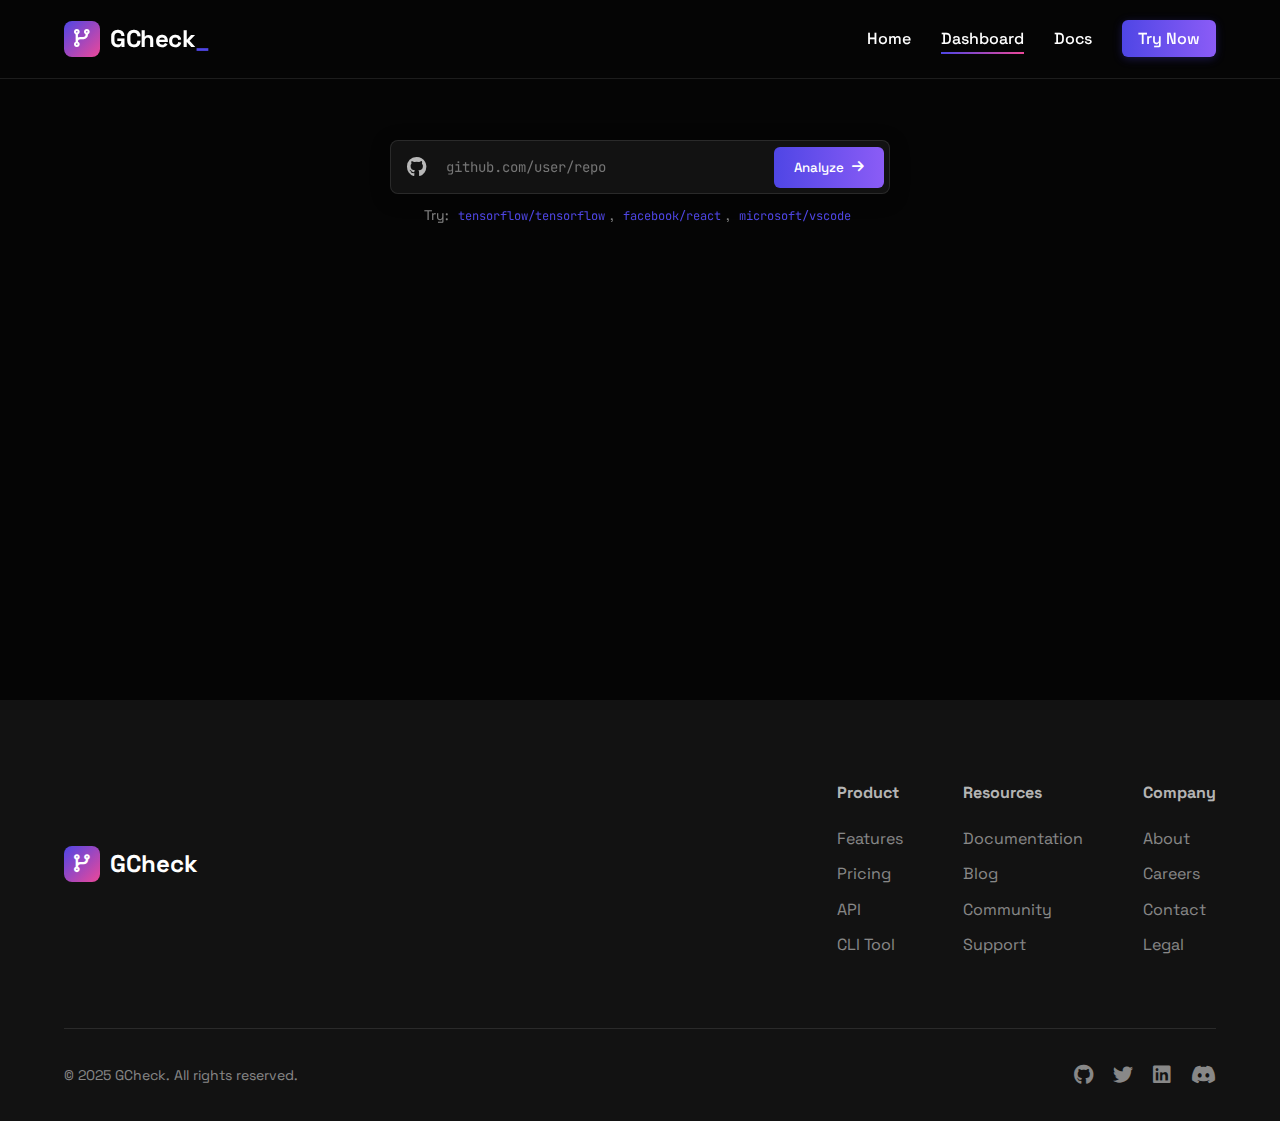
==== dashboard.html @ 8b79f14b "meh" ====
<!DOCTYPE html>
<html lang="en">
<head>
    <meta charset="UTF-8">
    <meta name="viewport" content="width=device-width, initial-scale=1.0">
    <title>GCheck - Repository Analysis Dashboard</title>
    <link rel="stylesheet" href="css/style.css">
    <link rel="stylesheet" href="css/dashboard.css">

    <link rel="stylesheet" href="https://cdnjs.cloudflare.com/ajax/libs/font-awesome/6.4.0/css/all.min.css">
    <link rel="preconnect" href="https://fonts.googleapis.com">
    <link rel="preconnect" href="https://fonts.gstatic.com" crossorigin>
    <link href="https://fonts.googleapis.com/css2?family=Space+Grotesk:wght@300;400;500;600;700&family=JetBrains+Mono:wght@400;700&display=swap" rel="stylesheet">
</head>
<body>
    <div class="noise-overlay"></div>
    
    <header>
        <div class="container">
            <div class="logo">
                <div class="logo-icon"><i class="fas fa-code-branch"></i></div>
                <h1>GCheck<span class="blink">_</span></h1>
            </div>
            <nav>
                <ul>
                    <li><a href="index.html">Home</a></li>
                    <li><a href="#" class="active">Dashboard</a></li>
                    <li><a href="#">Docs</a></li>
                    <li><a href="#" class="nav-button">Try Now</a></li>
                </ul>
            </nav>
            <div class="menu-toggle">
                <i class="fas fa-bars"></i>
            </div>
        </div>
    </header>

    <main class="dashboard-main">
        <div class="container">
            <div class="dashboard-search">
                <div class="search-container">
                    <div class="search-box">
                        <div class="search-icon">
                            <i class="fab fa-github"></i>
                        </div>
                        <input type="text" id="repo-url" placeholder="github.com/user/repo">
                        <button class="analyze-btn" id="analyze-btn">Analyze <i class="fas fa-arrow-right"></i></button>
                    </div>
                    <div class="search-examples">
                        Try: <a href="#" onclick="document.getElementById('repo-url').value='tensorflow/tensorflow'; return false;">tensorflow/tensorflow</a>, 
                        <a href="#" onclick="document.getElementById('repo-url').value='facebook/react'; return false;">facebook/react</a>, 
                        <a href="#" onclick="document.getElementById('repo-url').value='microsoft/vscode'; return false;">microsoft/vscode</a>
                    </div>
                </div>
            </div>
            
            <!-- Loading State -->
            <div id="loading" class="loading-container" style="display: none;">
                <div class="loading-spinner"></div>
                <div class="loading-text">Analyzing Repository</div>
                <div class="loading-subtext">Scanning <span id="loading-repo-url">user/repo</span></div>
                
                <div class="loading-steps">
                    <div class="loading-step">
                        <div class="step-status active">
                            <i class="fas fa-sync-alt"></i>
                        </div>
                        <div class="step-label">Fetching repository data...</div>
                    </div>
                    <div class="loading-step">
                        <div class="step-status pending">
                            <i class="fas fa-circle"></i>
                        </div>
                        <div class="step-label">Analyzing commit history...</div>
                    </div>
                    <div class="loading-step">
                        <div class="step-status pending">
                            <i class="fas fa-circle"></i>
                        </div>
                        <div class="step-label">Checking dependencies...</div>
                    </div>
                    <div class="loading-step">
                        <div class="step-status pending">
                            <i class="fas fa-circle"></i>
                        </div>
                        <div class="step-label">Evaluating security posture...</div>
                    </div>
                </div>
            </div>
            
            <!-- Error Message -->
            <div id="error-message" class="error-container" style="display: none;">
                <div class="error-icon">
                    <i class="fas fa-exclamation-circle"></i>
                </div>
                <h3>Repository Not Found</h3>
                <p>We couldn't find the repository you're looking for. Please check the URL and try again.</p>
                <a href="#" class="retry-button" onclick="window.location.reload()">Try Again</a>
            </div>
            
            <!-- Dashboard Content -->
            <div id="dashboard" style="display: none;">
                <div class="dashboard-frame">
                    <div class="dashboard-header">
                        <div class="repo-info">
                            <div class="repo-icon"><i class="fab fa-github"></i></div>
                            <div class="repo-details">
                                <h3 id="repo-name">user/repo</h3>
                                <div class="repo-meta">
                                    <span><i class="fas fa-star"></i> <span id="repo-stars">0</span></span>
                                    <span><i class="fas fa-code-branch"></i> <span id="repo-forks">0</span></span>
                                    <span><i class="fas fa-eye"></i> <span id="repo-watchers">0</span></span>
                                </div>
                            </div>
                        </div>
                        <div class="repo-score">
                            <div class="score-circle">
                                <svg viewBox="0 0 36 36">
                                    <defs>
                                        <linearGradient id="gradient" x1="0%" y1="0%" x2="100%" y2="0%">
                                            <stop offset="0%" stop-color="var(--accent-primary)" />
                                            <stop offset="100%" stop-color="var(--accent-tertiary)" />
                                        </linearGradient>
                                    </defs>
                                    <path class="circle-bg"
                                        d="M18 2.0845
                                        a 15.9155 15.9155 0 0 1 0 31.831
                                        a 15.9155 15.9155 0 0 1 0 -31.831"
                                    />
                                    <path class="circle"
                                        stroke="url(#gradient)"
                                        stroke-dasharray="85, 100"
                                        d="M18 2.0845
                                        a 15.9155 15.9155 0 0 1 0 31.831
                                        a 15.9155 15.9155 0 0 1 0 -31.831"
                                    />
                                    <text x="18" y="20.35" class="percentage" id="health-score">85</text>
                                </svg>
                            </div>
                            <span>Health Score</span>
                        </div>
                    </div>
                    <div class="dashboard-tabs">
                        <div class="tab active" data-tab="overview">Overview</div>
                        <div class="tab" data-tab="security">Security</div>
                        <div class="tab" data-tab="activity">Activity</div>
                        <div class="tab" data-tab="dependencies">Dependencies</div>
                        <div class="tab" data-tab="contributors">Contributors</div>
                    </div>
                    <div class="tab-content active" id="overview-tab">
                        <div class="dashboard-grid">
                            <div class="dashboard-card wide">
                                <h4>Commit Activity</h4>
                                <div class="activity-chart">
                                    <div class="chart-bars" id="commit-activity">
                                        <!-- Bars will be added dynamically -->
                                    </div>
                                    <div class="chart-labels">
                                        <span>Jan</span>
                                        <span>Feb</span>
                                        <span>Mar</span>
                                        <span>Apr</span>
                                        <span>May</span>
                                        <span>Jun</span>
                                        <span>Jul</span>
                                        <span>Aug</span>
                                        <span>Sep</span>
                                        <span>Oct</span>
                                        <span>Nov</span>
                                        <span>Dec</span>
                                    </div>
                                </div>
                            </div>
                            <div class="dashboard-card">
                                <h4>Security Issues</h4>
                                <div class="issues-summary" id="security-issues">
                                    <!-- Security issues will be added dynamically -->
                                </div>
                            </div>
                            <div class="dashboard-card">
                                <h4>Top Contributors</h4>
                                <div class="contributors-list" id="top-contributors">
                                    <!-- Contributors will be added dynamically -->
                                </div>
                            </div>
                            <div class="dashboard-card">
                                <h4>Language Distribution</h4>
                                <div class="language-chart" id="language-distribution">
                                    <!-- Language distribution will be added dynamically -->
                                </div>
                            </div>
                        </div>
                    </div>
                    <div class="tab-content" id="security-tab">
                        <div class="dashboard-grid">
                            <div class="dashboard-card">
                                <h4>Security Breakdown</h4>
                                <div id="security-breakdown">
                                    <!-- Security breakdown will be added dynamically -->
                                </div>
                            </div>
                            <div class="dashboard-card">
                                <h4>Security Recommendations</h4>
                                <div class="recommendations-list" id="security-recommendations">
                                    <!-- Recommendations will be added dynamically -->
                                </div>
                            </div>
                        </div>
                        <div class="dashboard-card wide">
                            <h4>Vulnerabilities</h4>
                            <div class="vulnerabilities-list" id="vulnerabilities">
                                <!-- Vulnerabilities will be added dynamically -->
                            </div>
                        </div>
                    </div>
                </div>
                <div class="tab-content" id="activity-tab">
                    <!-- Activity content will be added dynamically -->
                </div>
                <div class="tab-content" id="dependencies-tab">
                    <!-- Dependencies content will be added dynamically -->
                </div>
                <div class="tab-content" id="contributors-tab">
                    <!-- Contributors content will be added dynamically -->
                </div>
            </div>
        </div>
    </div>
</main>

<footer>
    <div class="container">
        <div class="footer-top">
            <div class="footer-logo">
                <div class="logo-icon"><i class="fas fa-code-branch"></i></div>
                <h2>GCheck</h2>
            </div>
            <div class="footer-links">
                <div class="footer-column">
                    <h3>Product</h3>
                    <ul>
                        <li><a href="#">Features</a></li>
                        <li><a href="#">Pricing</a></li>
                        <li><a href="#">API</a></li>
                        <li><a href="#">CLI Tool</a></li>
                    </ul>
                </div>
                <div class="footer-column">
                    <h3>Resources</h3>
                    <ul>
                        <li><a href="#">Documentation</a></li>
                        <li><a href="#">Blog</a></li>
                        <li><a href="#">Community</a></li>
                        <li><a href="#">Support</a></li>
                    </ul>
                </div>
                <div class="footer-column">
                    <h3>Company</h3>
                    <ul>
                        <li><a href="#">About</a></li>
                        <li><a href="#">Careers</a></li>
                        <li><a href="#">Contact</a></li>
                        <li><a href="#">Legal</a></li>
                    </ul>
                </div>
            </div>
        </div>
        <div class="footer-bottom">
            <div class="copyright">
                <p>&copy; 2025 GCheck. All rights reserved.</p>
            </div>
            <div class="social-links">
                <a href="#"><i class="fab fa-github"></i></a>
                <a href="#"><i class="fab fa-twitter"></i></a>
                <a href="#"><i class="fab fa-linkedin"></i></a>
                <a href="#"><i class="fab fa-discord"></i></a>
            </div>
        </div>
    </div>
</footer>

<script src="js/dashboard.js"></script>
</body>
</html>
---- css/style.css ----
:root {
    --bg-primary: #050505;
    --bg-secondary: #0c0c0c;
    --bg-tertiary: #121212;
    --bg-card: #161616;
    --text-primary: #ffffff;
    --text-secondary: rgba(255, 255, 255, 0.7);
    --text-tertiary: rgba(255, 255, 255, 0.5);
    --accent-primary: #4f46e5;
    --accent-secondary: #8b5cf6;
    --accent-tertiary: #ec4899;
    --success: #10b981;
    --warning: #f59e0b;
    --danger: #ef4444;
    --border: rgba(255, 255, 255, 0.1);
    --card-shadow: 0 4px 20px rgba(0, 0, 0, 0.25);
    --glow: 0 0 15px rgba(79, 70, 229, 0.5);
}

* {
    margin: 0;
    padding: 0;
    box-sizing: border-box;
}

body {
    font-family: 'Space Grotesk', sans-serif;
    background-color: var(--bg-primary);
    color: var(--text-primary);
    line-height: 1.6;
    overflow-x: hidden;
    position: relative;
}

/* Noise overlay for texture */
.noise-overlay {
    position: fixed;
    top: 0;
    left: 0;
    width: 100%;
    height: 100%;
    background-image: url('[data-uri]');
    opacity: 0.03;
    z-index: -1;
    pointer-events: none;
}

.container {
    width: 90%;
    max-width: 1200px;
    margin: 0 auto;
    position: relative;
}

a {
    text-decoration: none;
    color: var(--text-primary);
    transition: all 0.3s ease;
}

button, .btn-primary, .btn-secondary {
    cursor: pointer;
    border: none;
    outline: none;
    font-family: 'Space Grotesk', sans-serif;
    font-weight: 500;
    transition: all 0.3s ease;
}

.gradient-text {
    background: linear-gradient(90deg, var(--accent-primary), var(--accent-tertiary));
    -webkit-background-clip: text;
    background-clip: text;
    -webkit-text-fill-color: transparent;
    display: inline;
}

/* Blinking cursor effect */
.blink {
    animation: blink 1s step-end infinite;
    color: var(--accent-primary);
}

@keyframes blink {
    0%, 100% { opacity: 1; }
    50% { opacity: 0; }
}

/* Header */
header {
    padding: 20px 0;
    position: fixed;
    width: 100%;
    top: 0;
    z-index: 100;
    background-color: rgba(5, 5, 5, 0.8);
    backdrop-filter: blur(10px);
    border-bottom: 1px solid var(--border);
}

header .container {
    display: flex;
    justify-content: space-between;
    align-items: center;
}

.logo {
    display: flex;
    align-items: center;
    gap: 10px;
}

.logo-icon {
    width: 36px;
    height: 36px;
    background: linear-gradient(135deg, var(--accent-primary), var(--accent-tertiary));
    border-radius: 8px;
    display: flex;
    align-items: center;
    justify-content: center;
    color: white;
    font-size: 18px;
}

.logo h1 {
    font-size: 24px;
    font-weight: 700;
    letter-spacing: -0.5px;
}

nav ul {
    display: flex;
    list-style: none;
    gap: 30px;
    align-items: center;
}

nav ul li a {
    font-weight: 500;
    position: relative;
    padding: 5px 0;
}

nav ul li a:hover {
    color: var(--accent-primary);
}

nav ul li a.active::after {
    content: '';
    position: absolute;
    bottom: 0;
    left: 0;
    width: 100%;
    height: 2px;
    background: linear-gradient(90deg, var(--accent-primary), var(--accent-tertiary));
}

.nav-button {
    background: linear-gradient(90deg, var(--accent-primary), var(--accent-secondary));
    padding: 8px 16px;
    border-radius: 6px;
    color: white;
    font-weight: 500;
    box-shadow: 0 2px 10px rgba(79, 70, 229, 0.3);
}

.nav-button:hover {
    transform: translateY(-2px);
    box-shadow: 0 4px 15px rgba(79, 70, 229, 0.4);
    color: white;
}

.menu-toggle {
    display: none;
    font-size: 24px;
    cursor: pointer;
}

/* Hero Section */
.hero {
    padding: 160px 0 100px;
    position: relative;
    overflow: hidden;
}

.hero-gradient {
    position: absolute;
    top: 0;
    left: 0;
    width: 100%;
    height: 100%;
    background: radial-gradient(circle at 10% 20%, rgba(79, 70, 229, 0.15) 0%, transparent 40%),
                radial-gradient(circle at 90% 80%, rgba(236, 72, 153, 0.15) 0%, transparent 40%);
    z-index: -1;
}

.hero-content {
    display: flex;
    align-items: center;
    gap: 60px;
}

.hero-text {
    flex: 1;
}

.hero-text h1 {
    font-size: 54px;
    font-weight: 700;
    line-height: 1.1;
    margin-bottom: 20px;
    letter-spacing: -1px;
}

.hero-text p {
    font-size: 18px;
    color: var(--text-secondary);
    margin-bottom: 40px;
    max-width: 500px;
}

.search-container {
    max-width: 500px;
}

.search-box {
    display: flex;
    align-items: center;
    background-color: var(--bg-tertiary);
    border-radius: 8px;
    padding: 5px;
    border: 1px solid var(--border);
    box-shadow: var(--card-shadow);
    transition: all 0.3s ease;
}

.search-box:focus-within {
    border-color: var(--accent-primary);
    box-shadow: var(--glow);
}

.search-icon {
    width: 40px;
    height: 40px;
    display: flex;
    align-items: center;
    justify-content: center;
    font-size: 20px;
    color: var(--text-secondary);
}

.search-box input {
    flex: 1;
    background: transparent;
    border: none;
    outline: none;
    padding: 12px 10px;
    color: var(--text-primary);
    font-family: 'JetBrains Mono', monospace;
    font-size: 14px;
}

.analyze-btn {
    background: linear-gradient(90deg, var(--accent-primary), var(--accent-secondary));
    color: white;
    padding: 12px 20px;
    border-radius: 6px;
    font-weight: 500;
    display: flex;
    align-items: center;
    gap: 8px;
}

.analyze-btn:hover {
    transform: translateY(-2px);
    box-shadow: 0 4px 15px rgba(79, 70, 229, 0.4);
}

.search-examples {
    margin-top: 10px;
    font-size: 14px;
    color: var(--text-tertiary);
}

.search-examples a {
    color: var(--accent-primary);
    margin: 0 5px;
    font-family: 'JetBrains Mono', monospace;
    font-size: 12px;
}

.search-examples a:hover {
    text-decoration: underline;
}

.hero-visual {
    flex: 1;
}

/* Terminal styling */
.terminal {
    background-color: var(--bg-tertiary);
    border-radius: 10px;
    overflow: hidden;
    box-shadow: var(--card-shadow);
    border: 1px solid var(--border);
    max-width: 500px;
    margin-left: auto;
}

.terminal-header {
    background-color: var(--bg-secondary);
    padding: 12px 15px;
    display: flex;
    align-items: center;
    border-bottom: 1px solid var(--border);
}

.terminal-buttons {
    display: flex;
    gap: 8px;
    margin-right: 15px;
}

.terminal-buttons span {
    width: 12px;
    height: 12px;
    border-radius: 50%;
    background-color: #ff5f56;
}

.terminal-buttons span:nth-child(2) {
    background-color: #ffbd2e;
}

.terminal-buttons span:nth-child(3) {
    background-color: #27c93f;
}

.terminal-title {
    color: var(--text-secondary);
    font-family: 'JetBrains Mono', monospace;
    font-size: 12px;
    flex: 1;
    text-align: center;
}

.terminal-body {
    padding: 15px;
    font-family: 'JetBrains Mono', monospace;
    font-size: 14px;
    line-height: 1.6;
}

.terminal-body .line {
    margin-bottom: 8px;
    color: var(--text-secondary);
}

.terminal-body .line.success {
    color: var(--success);
}

.prompt {
    color: var(--accent-primary);
}

.cursor {
    display: inline-block;
    width: 8px;
    height: 16px;
    background-color: var(--accent-primary);
    animation: blink 1s step-end infinite;
    vertical-align: middle;
}

/* Metrics Section */
.metrics {
    padding: 80px 0;
    background-color: var(--bg-secondary);
}

.metrics-grid {
    display: grid;
    grid-template-columns: repeat(auto-fit, minmax(250px, 1fr));
    gap: 20px;
}

.metric-card {
    background-color: var(--bg-card);
    border-radius: 10px;
    padding: 25px;
    display: flex;
    align-items: center;
    gap: 20px;
    box-shadow: var(--card-shadow);
    border: 1px solid var(--border);
    transition: transform 0.3s ease, box-shadow 0.3s ease;
}

.metric-card:hover {
    transform: translateY(-5px);
    box-shadow: 0 8px 30px rgba(0, 0, 0, 0.3);
}

.metric-icon {
    width: 50px;
    height: 50px;
    background: linear-gradient(135deg, var(--accent-primary), var(--accent-tertiary));
    border-radius: 10px;
    display: flex;
    align-items: center;
    justify-content: center;
    font-size: 20px;
    color: white;
    flex-shrink: 0;
}

.metric-content {
    flex: 1;
}

.metric-content h3 {
    font-size: 16px;
    margin-bottom: 10px;
    color: var(--text-secondary);
}

.metric-value {
    display: flex;
    align-items: baseline;
    margin-bottom: 10px;
}

.score-value {
    font-size: 32px;
    font-weight: 700;
    background: linear-gradient(90deg, var(--accent-primary), var(--accent-tertiary));
    -webkit-background-clip: text;
    background-clip: text;
    -webkit-text-fill-color: transparent;
}

.score-max {
    font-size: 16px;
    color: var(--text-tertiary);
    margin-left: 2px;
}

.metric-bar {
    height: 6px;
    background-color: rgba(255, 255, 255, 0.1);
    border-radius: 3px;
    overflow: hidden;
}

.bar-fill {
    height: 100%;
    background: linear-gradient(90deg, var(--accent-primary), var(--accent-tertiary));
    border-radius: 3px;
    transition: width 1s ease;
}

/* Features Section */
.features {
    padding: 100px 0;
    background-color: var(--bg-primary);
    position: relative;
    overflow: hidden;
}

.section-header {
    text-align: center;
    margin-bottom: 60px;
}

.section-header h2 {
    font-size: 40px;
    font-weight: 700;
    margin-bottom: 15px;
    letter-spacing: -0.5px;
}

.section-header p {
    color: var(--text-secondary);
    font-size: 18px;
    max-width: 600px;
    margin: 0 auto;
}

.features-grid {
    display: grid;
    grid-template-columns: repeat(auto-fit, minmax(300px, 1fr));
    gap: 30px;
}

.feature-card {
    background-color: var(--bg-card);
    border-radius: 10px;
    padding: 30px;
    box-shadow: var(--card-shadow);
    border: 1px solid var(--border);
    transition: all 0.3s ease;
    position: relative;
    z-index: 1;
    overflow: hidden;
}

.feature-card::before {
    content: '';
    position: absolute;
    top: 0;
    left: 0;
    width: 100%;
    height: 100%;
    background: linear-gradient(135deg, var(--accent-primary), var(--accent-tertiary));
    opacity: 0;
    z-index: -1;
    transition: opacity 0.3s ease;
}

.feature-card:hover {
    transform: translateY(-10px);
    box-shadow: 0 15px 30px rgba(0, 0, 0, 0.3);
    border-color: transparent;
}

.feature-card:hover::before {
    opacity: 0.05;
}

.feature-icon {
    width: 60px;
    height: 60px;
    background: linear-gradient(135deg, var(--accent-primary), var(--accent-tertiary));
    border-radius: 12px;
    display: flex;
    align-items: center;
    justify-content: center;
    font-size: 24px;
    color: white;
    margin-bottom: 20px;
}

.feature-card h3 {
    font-size: 20px;
    margin-bottom: 15px;
}

.feature-card p {
    color: var(--text-secondary);
}

/* Dashboard Preview Section */
.dashboard-preview {
    padding: 100px 0;
    background-color: var(--bg-secondary);
    position: relative;
}

.dashboard-container {
    max-width: 1000px;
    margin: 0 auto;
}

.dashboard-frame {
    background-color: var(--bg-card);
    border-radius: 12px;
    overflow: hidden;
    box-shadow: var(--card-shadow);
    border: 1px solid var(--border);
}

.dashboard-header {
    padding: 20px;
    border-bottom: 1px solid var(--border);
    display: flex;
    justify-content: space-between;
    align-items: center;
}

.repo-info {
    display: flex;
    align-items: center;
    gap: 15px;
}

.repo-icon {
    width: 40px;
    height: 40px;
    background-color: var(--bg-tertiary);
    border-radius: 8px;
    display: flex;
    align-items: center;
    justify-content: center;
    font-size: 20px;
    color: var(--text-secondary);
}

.repo-details h3 {
    font-size: 18px;
    margin-bottom: 5px;
}

.repo-meta {
    display: flex;
    gap: 15px;
    color: var(--text-tertiary);
    font-size: 14px;
}

.repo-meta span {
    display: flex;
    align-items: center;
    gap: 5px;
}

.repo-score {
    display: flex;
    flex-direction: column;
    align-items: center;
    gap: 5px;
}

.score-circle {
    width: 60px;
    height: 60px;
}

.score-circle svg {
    width: 100%;
    height: 100%;
}

.circle-bg {
    fill: none;
    stroke: rgba(255, 255, 255, 0.1);
    stroke-width: 3;
}

.circle {
    fill: none;
    stroke: url(#gradient);
    stroke-width: 3;
    stroke-linecap: round;
    transform: rotate(-90deg);
    transform-origin: center;
}

.percentage {
    fill: white;
    font-family: 'Space Grotesk', sans-serif;
    font-size: 10px;
    text-anchor: middle;
    font-weight: 600;
}

.dashboard-tabs {
    display: flex;
    border-bottom: 1px solid var(--border);
    background-color: var(--bg-tertiary);
}

.tab {
    padding: 15px 20px;
    font-size: 14px;
    cursor: pointer;
    transition: all 0.3s ease;
    position: relative;
}

.tab.active {
    color: var(--accent-primary);
}

.tab.active::after {
    content: '';
    position: absolute;
    bottom: 0;
    left: 0;
    width: 100%;
    height: 2px;
    background: linear-gradient(90deg, var(--accent-primary), var(--accent-tertiary));
}

.tab:hover:not(.active) {
    background-color: rgba(255, 255, 255, 0.05);
}

.dashboard-content {
    padding: 20px;
}

.dashboard-grid {
    display: grid;
    grid-template-columns: repeat(2, 1fr);
    gap: 20px;
}

.dashboard-card {
    background-color: var(--bg-tertiary);
    border-radius: 8px;
    padding: 20px;
    border: 1px solid var(--border);
}

.dashboard-card.wide {
    grid-column: span 2;
}

.dashboard-card h4 {
    font-size: 16px;
    margin-bottom: 15px;
    color: var(--text-secondary);
}

.activity-chart {
    height: 200px;
}

.chart-bars {
    display: flex;
    align-items: flex-end;
    height: 170px;
    gap: 8px;
}

.chart-bar {
    flex: 1;
    background: linear-gradient(180deg, var(--accent-primary), var(--accent-tertiary));
    border-radius: 3px 3px 0 0;
    min-height: 4px;
    transition: height 1s ease;
}

.chart-labels {
    display: flex;
    justify-content: space-between;
    margin-top: 10px;
    color: var(--text-tertiary);
    font-size: 12px;
}

.issues-summary {
    display: grid;
    grid-template-columns: repeat(2, 1fr);
    gap: 15px;
}

.issue-category {
    display: flex;
    justify-content: space-between;
    align-items: center;
    padding: 10px;
    background-color: var(--bg-card);
    border-radius: 6px;
}

.issue-label {
    color: var(--text-secondary);
}

.issue-count {
    font-weight: 600;
    font-size: 18px;
}

.issue-category:nth-child(1) .issue-count {
    color: var(--success);
}

.issue-category:nth-child(2) .issue-count {
    color: var(--danger);
}

.issue-category:nth-child(3) .issue-count {
    color: var(--warning);
}

.contributors-list {
    display: flex;
    flex-direction: column;
    gap: 15px;
}

.contributor {
    display: flex;
    align-items: center;
    gap: 10px;
}

.contributor-avatar {
    width: 30px;
    height: 30px;
    border-radius: 50%;
    background-color: var(--bg-card);
    background-image: linear-gradient(45deg, var(--accent-primary), var(--accent-tertiary));
    opacity: 0.5;
}

.contributor-info {
    flex: 1;
}

.contributor-name {
    font-size: 14px;
    font-weight: 500;
    display: block;
}

.contributor-commits {
    font-size: 12px;
    color: var(--text-tertiary);
}

.language-chart {
    margin-top: 20px;
}

.language-bar {
    height: 20px;
    border-radius: 10px;
    overflow: hidden;
    display: flex;
    margin-bottom: 15px;
}

.language-segment {
    height: 100%;
}

.language-labels {
    display: grid;
    grid-template-columns: repeat(2, 1fr);
    gap: 10px;
}

.language-label {
    display: flex;
    align-items: center;
    gap: 8px;
    font-size: 12px;
}

.language-color {
    width: 12px;
    height: 12px;
    border-radius: 3px;
}

.language-name {
    color: var(--text-secondary);
}

.language-percentage {
    margin-left: auto;
    color: var(--text-tertiary);
}

/* How It Works Section */
.how-it-works {
    padding: 100px 0;
    background-color: var(--bg-primary);
}

.steps {
    display: flex;
    justify-content: space-between;
    align-items: flex-start;
    margin-top: 60px;
    position: relative;
}

.step {
    flex: 1;
    display: flex;
    flex-direction: column;
    align-items: center;
    text-align: center;
    position: relative;
    z-index: 2;
}

.step-number {
    font-size: 60px;
    font-weight: 700;
    color: var(--bg-tertiary);
    margin-bottom: 20px;
    position: relative;
}

.step-content {
    max-width: 250px;
}

.step-content h3 {
    font-size: 20px;
    margin-bottom: 10px;
}

.step-content p {
    color: var(--text-secondary);
}

.step-icon {
    width: 60px;
    height: 60px;
    background: linear-gradient(135deg, var(--accent-primary), var(--accent-tertiary));
    border-radius: 50%;
    display: flex;
    align-items: center;
    justify-content: center;
    font-size: 24px;
    color: white;
    margin-top: 20px;
    box-shadow: 0 5px 15px rgba(79, 70, 229, 0.3);
}

.step-connector {
    height: 2px;
    background: linear-gradient(90deg, var(--accent-primary), var(--accent-tertiary));
    flex: 1;
    margin-top: 100px;
    position: relative;
    z-index: 1;
}

/* Testimonials Section */
.testimonials {
    padding: 100px 0;
    background-color: var(--bg-secondary);
}

.testimonials-grid {
    display: grid;
    grid-template-columns: repeat(auto-fit, minmax(300px, 1fr));
    gap: 30px;
    margin-top: 60px;
}

.testimonial-card {
    background-color: var(--bg-card);
    border-radius: 10px;
    padding: 30px;
    box-shadow: var(--card-shadow);
    border: 1px solid var(--border);
    transition: all 0.3s ease;
}

.testimonial-card:hover {
    transform: translateY(-5px);
    box-shadow: 0 15px 30px rgba(0, 0, 0, 0.3);
}

.testimonial-content {
    margin-bottom: 20px;
}

.testimonial-content p {
    color: var(--text-secondary);
    font-size: 16px;
    line-height: 1.7;
}

.testimonial-content p::before {
    content: '"';
    font-size: 40px;
    color: var(--accent-primary);
    opacity: 0.3;
    position: absolute;
    top: 10px;
    left: 20px;
}

.testimonial-author {
    display: flex;
    align-items: center;
    gap: 15px;
}

.author-avatar {
    width: 50px;
    height: 50px;
    border-radius: 50%;
    background-color: var(--bg-tertiary);
    background-image: linear-gradient(45deg, var(--accent-primary), var(--accent-tertiary));
    opacity: 0.5;
}

.author-info h4 {
    font-size: 16px;
    margin-bottom: 5px;
}

.author-info p {
    color: var(--text-tertiary);
    font-size: 14px;
}

/* CTA Section */
.cta {
    padding: 100px 0;
    background-color: var(--bg-primary);
    position: relative;
    overflow: hidden;
}

.cta .container {
    display: flex;
    align-items: center;
    gap: 60px;
}

.cta-content {
    flex: 1;
}

.cta-content h2 {
    font-size: 36px;
    font-weight: 700;
    margin-bottom: 20px;
}

.cta-content p {
    color: var(--text-secondary);
    margin-bottom: 30px;
    max-width: 500px;
}

.cta-buttons {
    display: flex;
    gap: 15px;
}

.btn-primary {
    background: linear-gradient(90deg, var(--accent-primary), var(--accent-tertiary));
    color: white;
    padding: 12px 24px;
    border-radius: 6px;
    font-weight: 500;
    box-shadow: 0 4px 15px rgba(79, 70, 229, 0.3);
}

.btn-primary:hover {
    transform: translateY(-2px);
    box-shadow: 0 8px 20px rgba(79, 70, 229, 0.4);
}

.btn-secondary {
    background-color: transparent;
    color: var(--text-primary);
    padding: 12px 24px;
    border-radius: 6px;
    font-weight: 500;
    border: 1px solid var(--border);
}

.btn-secondary:hover {
    background-color: rgba(255, 255, 255, 0.05);
    transform: translateY(-2px);
}

.cta-visual {
    flex: 1;
}

.code-snippet {
    background-color: var(--bg-tertiary);
    border-radius: 10px;
    overflow: hidden;
    box-shadow: var(--card-shadow);
    border: 1px solid var(--border);
    max-width: 500px;
    margin-left: auto;
}

.code-header {
    background-color: var(--bg-secondary);
    padding: 12px 15px;
    display: flex;
    align-items: center;
    border-bottom: 1px solid var(--border);
}

.code-dots {
    display: flex;
    gap: 8px;
    margin-right: 15px;
}

.code-dots span {
    width: 12px;
    height: 12px;
    border-radius: 50%;
    background-color: #ff5f56;
}

.code-dots span:nth-child(2) {
    background-color: #ffbd2e;
}

.code-dots span:nth-child(3) {
    background-color: #27c93f;
}

.code-title {
    color: var(--text-secondary);
    font-family: 'JetBrains Mono', monospace;
    font-size: 12px;
    flex: 1;
    text-align: center;
}

.code-body {
    padding: 20px;
}

.code-body pre {
    margin: 0;
    font-family: 'JetBrains Mono', monospace;
    font-size: 14px;
    line-height: 1.6;
    color: var(--text-secondary);
}

.code-body .comment {
    color: var(--text-tertiary);
}

/* Footer */
footer {
    background-color: var(--bg-tertiary);
    padding: 80px 0 30px;
}

.footer-top {
    display: flex;
    justify-content: space-between;
    margin-bottom: 60px;
}

.footer-logo {
    display: flex;
    align-items: center;
    gap: 10px;
    margin-bottom: 20px;
}

.footer-logo h2 {
    font-size: 24px;
    font-weight: 700;
}

.footer-links {
    display: flex;
    gap: 60px;
}

.footer-column h3 {
    font-size: 16px;
    margin-bottom: 20px;
    color: var(--text-secondary);
}

.footer-column ul {
    list-style: none;
}

.footer-column ul li {
    margin-bottom: 10px;
}

.footer-column ul li a {
    color: var(--text-tertiary);
    transition: color 0.3s ease;
}

.footer-column ul li a:hover {
    color: var(--accent-primary);
}

.footer-bottom {
    display: flex;
    justify-content: space-between;
    align-items: center;
    padding-top: 30px;
    border-top: 1px solid var(--border);
}

.copyright p {
    color: var(--text-tertiary);
    font-size: 14px;
}

.social-links {
    display: flex;
    gap: 20px;
}

.social-links a {
    color: var(--text-tertiary);
    font-size: 20px;
    transition: color 0.3s ease;
}

.social-links a:hover {
    color: var(--accent-primary);
}

/* Responsive Design */
@media (max-width: 992px) {
    .hero-content {
        flex-direction: column;
    }
    
    .hero-visual {
        margin-top: 40px;
    }
    
    .terminal, .code-snippet {
        max-width: 100%;
    }
    
    .cta .container {
        flex-direction: column;
    }
    
    .steps {
        flex-direction: column;
        gap: 40px;
        align-items: center;
    }
    
    .step-connector {
        width: 2px;
        height: 40px;
        margin-top: 0;
    }
    
    .footer-top {
        flex-direction: column;
        gap: 40px;
    }
    
    .footer-links {
        flex-wrap: wrap;
        gap: 30px;
    }
}

@media (max-width: 768px) {
    .hero-text h1 {
        font-size: 40px;
    }
    
    .section-header h2 {
        font-size: 32px;
    }
    
    .metrics-grid {
        grid-template-columns: 1fr;
    }
    
    .dashboard-grid {
        grid-template-columns: 1fr;
    }
    
    .dashboard-card.wide {
        grid-column: span 1;
    }
    
    .cta-buttons {
        flex-direction: column;
        width: 100%;
    }
    
    .btn-primary, .btn-secondary {
        width: 100%;
        text-align: center;
    }
    
    .footer-bottom {
        flex-direction: column;
        gap: 20px;
    }
    
    nav {
        display: none;
    }
    
    .menu-toggle {
        display: block;
    }
}

@media (max-width: 576px) {
    .hero-text h1 {
        font-size: 32px;
    }
    
    .hero {
        padding: 120px 0 60px;
    }
    
    .search-box {
        flex-direction: column;
    }
    
    .search-box input {
        width: 100%;
        padding: 15px;
    }
    
    .analyze-btn {
        width: 100%;
        justify-content: center;
        margin-top: 10px;
    }
    
    .dashboard-header {
        flex-direction: column;
        gap: 20px;
        align-items: flex-start;
    }
    
    .repo-score {
        align-self: center;
        margin-top: 10px;
    }
    
    .testimonials-grid {
        grid-template-columns: 1fr;
    }
}
/* How It Works Section */
.how-it-works {
    padding: 100px 0;
    background-color: var(--bg-primary);
}

.steps {
    display: flex;
    justify-content: space-between;
    align-items: flex-start;
    margin-top: 60px;
    position: relative;
}

.step {
    flex: 1;
    display: flex;
    flex-direction: column;
    align-items: center;
    text-align: center;
    position: relative;
    z-index: 2;
}

.step-number {
    font-size: 60px;
    font-weight: 700;
    background: linear-gradient(135deg, var(--accent-primary), var(--accent-tertiary));
    -webkit-background-clip: text;
    background-clip: text;
    -webkit-text-fill-color: transparent;
    margin-bottom: 20px;
    position: relative;
}

.step-content {
    max-width: 250px;
}

.step-content h3 {
    font-size: 20px;
    margin-bottom: 10px;
}

.step-content p {
    color: var(--text-secondary);
}

.step-icon {
    width: 60px;
    height: 60px;
    background: linear-gradient(135deg, var(--accent-primary), var(--accent-tertiary));
    border-radius: 50%;
    display: flex;
    align-items: center;
    justify-content: center;
    font-size: 24px;
    color: white;
    margin-top: 20px;
    box-shadow: 0 5px 15px rgba(79, 70, 229, 0.3);
}

.step-connector {
    height: 2px;
    background: linear-gradient(90deg, var(--accent-primary), var(--accent-tertiary));
    flex: 1;
    margin-top: 100px;
    position: relative;
    z-index: 1;
}

/* Add this to your existing styles.css file */

.dashboard-placeholder {
    text-align: center;
    padding: 60px 20px;
    background-color: var(--bg-secondary);
    border-radius: 8px;
    margin-top: 20px;
}

.placeholder-icon {
    font-size: 48px;
    color: var(--primary);
    margin-bottom: 20px;
}

.dashboard-placeholder h3 {
    margin-bottom: 10px;
    color: var(--text-primary);
}

.dashboard-placeholder p {
    color: var(--text-secondary);
    max-width: 500px;
    margin: 0 auto;
}
---- css/dashboard.css ----
/* Dashboard Main Styles */
.dashboard-main {
    padding-top: 100px;
    padding-bottom: 60px;
}

.dashboard-search {
    text-align: center;
    margin-bottom: 40px;
}

.dashboard-search h2 {
    font-size: 36px;
    font-weight: 700;
    margin-bottom: 20px;
    letter-spacing: -0.5px;
}

.loading-container {
    max-width: 600px;
    margin: 60px auto;
}

.loading-dots {
    display: inline-block;
    animation: loadingDots 1.5s infinite;
}

@keyframes loadingDots {
    0%, 20% { content: '.'; }
    40% { content: '..'; }
    60%, 100% { content: '...'; }
}

.error-message {
    background-color: var(--bg-tertiary);
    border-radius: 10px;
    padding: 30px;
    display: flex;
    align-items: center;
    gap: 20px;
    max-width: 800px;
    margin: 60px auto;
    border: 1px solid rgba(239, 68, 68, 0.3);
}

.error-icon {
    font-size: 40px;
    color: var(--danger);
}

.error-content h3 {
    font-size: 24px;
    margin-bottom: 10px;
    color: var(--danger);
}

.error-content p {
    color: var(--text-secondary);
}

/* Tab Content Styles */
.tab-content {
    display: none;
}

.tab-content.active {
    display: block;
}

/* Security Breakdown */
.security-breakdown {
    display: flex;
    flex-direction: column;
    gap: 15px;
}

.security-item {
    display: flex;
    align-items: center;
    gap: 15px;
}

.security-label {
    width: 200px;
    color: var(--text-secondary);
}

.security-bar {
    flex: 1;
    height: 12px;
    background-color: var(--bg-card);
    border-radius: 6px;
    overflow: hidden;
}

.security-fill {
    height: 100%;
    border-radius: 6px;
}

.security-value {
    width: 70px;
    text-align: right;
    color: var(--text-secondary);
    font-weight: 500;
}

/* Vulnerabilities List */
.vulnerabilities-list {
    display: flex;
    flex-direction: column;
    gap: 15px;
}

.vulnerability-item {
    padding: 15px;
    background-color: var(--bg-card);
    border-radius: 8px;
    border: 1px solid var(--border);
}

.vulnerability-header {
    display: flex;
    justify-content: space-between;
    margin-bottom: 10px;
}

.vulnerability-name {
    font-weight: 600;
    color: var(--text-primary);
}

.vulnerability-severity {
    padding: 4px 8px;
    border-radius: 4px;
    font-size: 12px;
    font-weight: 600;
}

.severity-critical {
    background-color: rgba(239, 68, 68, 0.2);
    color: var(--danger);
}

.severity-high {
    background-color: rgba(245, 158, 11, 0.2);
    color: var(--warning);
}

.severity-medium {
    background-color: rgba(139, 92, 246, 0.2);
    color: var(--accent-secondary);
}

.severity-low {
    background-color: rgba(16, 185, 129, 0.2);
    color: var(--success);
}

.vulnerability-description {
    color: var(--text-secondary);
    font-size: 14px;
    margin-bottom: 10px;
}

.vulnerability-path {
    font-family: 'JetBrains Mono', monospace;
    font-size: 12px;
    color: var(--text-tertiary);
    background-color: var(--bg-tertiary);
    padding: 6px 10px;
    border-radius: 4px;
}

/* Recommendations List */
.recommendations-list {
    display: flex;
    flex-direction: column;
    gap: 15px;
}

.recommendation-item {
    padding: 15px;
    background-color: var(--bg-card);
    border-radius: 8px;
    border: 1px solid var(--border);
}

.recommendation-header {
    display: flex;
    align-items: center;
    gap: 10px;
    margin-bottom: 10px;
}

.recommendation-icon {
    width: 30px;
    height: 30px;
    border-radius: 50%;
    display: flex;
    align-items: center;
    justify-content: center;
    font-size: 14px;
    color: white;
}

.recommendation-icon.high {
    background-color: var(--danger);
}

.recommendation-icon.medium {
    background-color: var(--warning);
}

.recommendation-icon.low {
    background-color: var(--success);
}

.recommendation-title {
    font-weight: 600;
    color: var(--text-primary);
}

.recommendation-description {
    color: var(--text-secondary);
    font-size: 14px;
}

/* Activity Tab Styles */
.activity-timeline {
    display: flex;
    flex-direction: column;
    gap: 20px;
    padding: 20px 0;
}

.timeline-item {
    display: flex;
    gap: 20px;
}

.timeline-icon {
    width: 40px;
    height: 40px;
    border-radius: 50%;
    background-color: var(--bg-card);
    display: flex;
    align-items: center;
    justify-content: center;
    color: var(--accent-primary);
    font-size: 16px;
    flex-shrink: 0;
}

.timeline-content {
    flex: 1;
    background-color: var(--bg-card);
    border-radius: 8px;
    padding: 15px;
    border: 1px solid var(--border);
    position: relative;
}

.timeline-content:before {
    content: '';
    position: absolute;
    left: -10px;
    top: 15px;
    width: 0;
    height: 0;
    border-top: 10px solid transparent;
    border-bottom: 10px solid transparent;
    border-right: 10px solid var(--bg-card);
}

.timeline-date {
    color: var(--text-tertiary);
    font-size: 14px;
    margin-bottom: 5px;
}

.timeline-title {
    font-weight: 600;
    color: var(--text-primary);
    margin-bottom: 10px;
}

.timeline-description {
    color: var(--text-secondary);
    font-size: 14px;
}

/* Dependencies Tab Styles */
.dependencies-chart {
    background-color: var(--bg-card);
    border-radius: 8px;
    padding: 20px;
    margin-bottom: 30px;
    border: 1px solid var(--border);
}

.dependencies-list {
    display: flex;
    flex-direction: column;
    gap: 15px;
}

.dependency-item {
    display: flex;
    justify-content: space-between;
    align-items: center;
    padding: 15px;
    background-color: var(--bg-card);
    border-radius: 8px;
    border: 1px solid var(--border);
}

.dependency-info {
    display: flex;
    flex-direction: column;
}

.dependency-name {
    font-weight: 600;
    color: var(--text-primary);
    margin-bottom: 5px;
}

.dependency-version {
    color: var(--text-tertiary);
    font-size: 14px;
    font-family: 'JetBrains Mono', monospace;
}

.dependency-status {
    padding: 4px 8px;
    border-radius: 4px;
    font-size: 12px;
    font-weight: 600;
}

.status-uptodate {
    background-color: rgba(16, 185, 129, 0.2);
    color: var(--success);
}

.status-outdated {
    background-color: rgba(245, 158, 11, 0.2);
    color: var(--warning);
}

.status-vulnerable {
    background-color: rgba(239, 68, 68, 0.2);
    color: var(--danger);
}

/* Contributors Tab Styles */
.contributors-grid {
    display: grid;
    grid-template-columns: repeat(auto-fill, minmax(200px, 1fr));
    gap: 20px;
    margin-top: 20px;
}

.contributor-card {
    background-color: var(--bg-card);
    border-radius: 8px;
    padding: 20px;
    display: flex;
    flex-direction: column;
    align-items: center;
    text-align: center;
    border: 1px solid var(--border);
    transition: transform 0.3s ease, box-shadow 0.3s ease;
}

.contributor-card:hover {
    transform: translateY(-5px);
    box-shadow: var(--card-shadow);
}

.contributor-avatar-large {
    width: 100px;
    height: 100px;
    border-radius: 50%;
    overflow: hidden;
    margin-bottom: 15px;
    border: 2px solid var(--border);
}

.contributor-avatar-large img {
    width: 100%;
    height: 100%;
    object-fit: cover;
}

.contributor-name-large {
    font-size: 18px;
    font-weight: 600;
    color: var(--text-primary);
    margin-bottom: 5px;
}

.contributor-username {
    color: var(--text-tertiary);
    font-size: 14px;
    margin-bottom: 15px;
}

.contributor-stats {
    display: flex;
    justify-content: space-around;
    width: 100%;
    margin-top: 10px;
}

.contributor-stat {
    display: flex;
    flex-direction: column;
    align-items: center;
}

.stat-value {
    font-weight: 600;
    color: var(--text-primary);
}

.stat-label {
    font-size: 12px;
    color: var(--text-tertiary);
}

/* Animation for loading */
@keyframes pulse {
    0% {
        opacity: 0.6;
    }
    50% {
        opacity: 1;
    }
    100% {
        opacity: 0.6;
    }
}

.loading-line {
    animation: pulse 1.5s infinite;
}

/* Fix for analyze button hiding behind header */
.search-container {
    max-width: 500px;
    position: relative;
    z-index: 10; /* Lower than header's z-index (100) but high enough to be above other elements */
}

.dashboard-search {
    position: relative;
    z-index: 10;
    padding-top: 20px;
}

/* Fix for footer positioning */
body {
    min-height: 100vh;
    display: flex;
    flex-direction: column;
}

main {
    flex: 1;
}

footer {
    margin-top: auto;
}

.dashboard-main {
    padding-top: 100px;
    padding-bottom: 60px;
    min-height: calc(100vh - 200px); /* Ensure enough space for content */
}

/* Fix for analyze button and search container */
.search-container {
    max-width: 500px;
    position: relative;
    z-index: 10;
    margin: 0 auto;
}

.dashboard-main {
    padding-top: 120px; /* Increased to avoid header overlap */
    padding-bottom: 60px;
    min-height: calc(100vh - 200px);
}

/* Fix for footer positioning */
/* Fix for footer positioning */
body {
    min-height: 100vh;
    display: flex;
    flex-direction: column;
}

main {
    flex: 1;
}

footer {
    margin-top: auto;
}

/* Loading state styles */
.loading-container {
    display: flex;
    flex-direction: column;
    align-items: center;
    justify-content: center;
    padding: 60px 20px;
    text-align: center;
}

.loading-spinner {
    width: 60px;
    height: 60px;
    border: 5px solid rgba(255, 255, 255, 0.1);
    border-radius: 50%;
    border-top-color: var(--accent-primary);
    animation: spin 1s ease-in-out infinite;
    margin-bottom: 30px;
}

@keyframes spin {
    to { transform: rotate(360deg); }
}

.loading-text {
    font-size: 18px;
    font-weight: 500;
    margin-bottom: 10px;
}

.loading-subtext {
    color: var(--text-secondary);
    margin-bottom: 20px;
}

.loading-steps {
    display: flex;
    flex-direction: column;
    gap: 10px;
    width: 100%;
    max-width: 400px;
}

.loading-step {
    display: flex;
    align-items: center;
    gap: 10px;
    padding: 10px;
    background-color: var(--bg-card);
    border-radius: 6px;
    border: 1px solid var(--border);
}

.step-status {
    width: 20px;
    height: 20px;
    display: flex;
    align-items: center;
    justify-content: center;
    border-radius: 50%;
}

.step-status.pending {
    background-color: var(--bg-tertiary);
    color: var(--text-tertiary);
}

.step-status.active {
    background-color: var(--accent-primary);
    color: white;
    animation: pulse 1.5s infinite;
}

.step-status.completed {
    background-color: var(--success);
    color: white;
}

.step-label {
    flex: 1;
}

/* Error message styles */
.error-container {
    text-align: center;
    padding: 60px 20px;
    background-color: var(--bg-secondary);
    border-radius: 8px;
    margin-top: 20px;
}

.error-icon {
    font-size: 48px;
    color: var(--danger);
    margin-bottom: 20px;
}

.error-container h3 {
    margin-bottom: 10px;
    color: var(--text-primary);
}

.error-container p {
    color: var(--text-secondary);
    max-width: 500px;
    margin: 0 auto 20px;
}

.retry-button {
    background: linear-gradient(90deg, var(--accent-primary), var(--accent-tertiary));
    color: white;
    padding: 10px 20px;
    border-radius: 6px;
    font-weight: 500;
    display: inline-block;
    margin-top: 10px;
}

.retry-button:hover {
    transform: translateY(-2px);
    box-shadow: 0 4px 15px rgba(79, 70, 229, 0.4);
}

/* Security tab styles */
.security-item {
    display: flex;
    align-items: center;
    margin-bottom: 15px;
    gap: 15px;
}

.security-label {
    width: 150px;
    color: var(--text-secondary);
}

.security-bar {
    flex: 1;
    height: 8px;
    background-color: var(--bg-tertiary);
    border-radius: 4px;
    overflow: hidden;
}

.security-fill {
    height: 100%;
    border-radius: 4px;
}

.security-value {
    width: 60px;
    text-align: right;
    font-weight: 600;
    color: var(--text-primary);
}

/* Fix for analyze button in header */
.analyze-btn {
    position: relative;
    z-index: 5;
}

/* Fix for dashboard layout */
.dashboard-container {
    padding-top: 20px;
}

/* Ensure proper spacing in dashboard */
.dashboard-frame {
    margin-bottom: 40px;
}

/* Make sure the dashboard is visible */
#dashboard {
    display: none; /* Initially hidden, shown after analysis */
}

/* Fix for tab navigation */
.dashboard-tabs {
    position: relative;
    z-index: 5;
}

.tab {
    cursor: pointer;
}

/* Fix for tab content */
.tab-content {
    display: none;
    padding: 20px;
}

.tab-content.active {
    display: block;
}

/* Security breakdown styles */
.security-item {
    display: flex;
    align-items: center;
    margin-bottom: 15px;
    gap: 15px;
}

.security-label {
    width: 150px;
    color: var(--text-secondary);
}

.security-bar {
    flex: 1;
    height: 8px;
    background-color: var(--bg-tertiary);
    border-radius: 4px;
    overflow: hidden;
}

.security-fill {
    height: 100%;
    border-radius: 4px;
}

.security-value {
    width: 60px;
    text-align: right;
    font-weight: 600;
    color: var(--text-primary);
}

/* Vulnerabilities styles */
.vulnerabilities-list {
    display: flex;
    flex-direction: column;
    gap: 15px;
}

.vulnerability-item {
    background-color: var(--bg-tertiary);
    border-radius: 8px;
    padding: 15px;
    border: 1px solid var(--border);
}

.vulnerability-header {
    display: flex;
    justify-content: space-between;
    align-items: center;
    margin-bottom: 10px;
}

.vulnerability-name {
    font-weight: 600;
    font-family: 'JetBrains Mono', monospace;
    font-size: 14px;
}

.vulnerability-severity {
    padding: 4px 8px;
    border-radius: 4px;
    font-size: 12px;
    font-weight: 600;
    text-transform: uppercase;
}

.severity-critical {
    background-color: rgba(239, 68, 68, 0.2);
    color: #ef4444;
}

.severity-high {
    background-color: rgba(239, 68, 68, 0.15);
    color: #f87171;
}

.severity-medium {
    background-color: rgba(245, 158, 11, 0.15);
    color: #f59e0b;
}

.severity-low {
    background-color: rgba(16, 185, 129, 0.15);
    color: #10b981;
}

.severity-secure {
    background-color: rgba(16, 185, 129, 0.15);
    color: #10b981;
}

.vulnerability-description {
    color: var(--text-secondary);
    margin-bottom: 10px;
    font-size: 14px;
}

.vulnerability-path {
    font-family: 'JetBrains Mono', monospace;
    font-size: 12px;
    color: var(--text-tertiary);
    background-color: var(--bg-card);
    padding: 6px 10px;
    border-radius: 4px;
}

/* Security recommendations styles */
.recommendations-list {
    display: flex;
    flex-direction: column;
    gap: 15px;
}

.recommendation-item {
    background-color: var(--bg-tertiary);
    border-radius: 8px;
    padding: 15px;
    border: 1px solid var(--border);
}

.recommendation-header {
    display: flex;
    align-items: center;
    gap: 10px;
    margin-bottom: 10px;
}

.recommendation-icon {
    width: 24px;
    height: 24px;
    border-radius: 50%;
    display: flex;
    align-items: center;
    justify-content: center;
    font-size: 12px;
}

.recommendation-icon.high {
    background-color: rgba(239, 68, 68, 0.2);
    color: #ef4444;
}

.recommendation-icon.medium {
    background-color: rgba(245, 158, 11, 0.15);
    color: #f59e0b;
}

.recommendation-icon.low {
    background-color: rgba(16, 185, 129, 0.15);
    color: #10b981;
}

.recommendation-title {
    font-weight: 600;
    font-size: 15px;
}

.recommendation-description {
    color: var(--text-secondary);
    font-size: 14px;
}

/* Activity timeline styles */
.activity-timeline {
    display: flex;
    flex-direction: column;
    gap: 20px;
}

.timeline-item {
    display: flex;
    gap: 15px;
}

.timeline-icon {
    width: 40px;
    height: 40px;
    background: linear-gradient(135deg, var(--accent-primary), var(--accent-tertiary));
    border-radius: 50%;
    display: flex;
    align-items: center;
    justify-content: center;
    color: white;
    flex-shrink: 0;
}

.timeline-content {
    background-color: var(--bg-tertiary);
    border-radius: 8px;
    padding: 15px;
    border: 1px solid var(--border);
    flex: 1;
    position: relative;
}

.timeline-content::before {
    content: '';
    position: absolute;
    left: -8px;
    top: 15px;
    width: 16px;
    height: 16px;
    background-color: var(--bg-tertiary);
    border-left: 1px solid var(--border);
    border-bottom: 1px solid var(--border);
    transform: rotate(45deg);
}

.timeline-date {
    color: var(--text-tertiary);
    font-size: 12px;
    margin-bottom: 5px;
}

.timeline-title {
    font-weight: 600;
    margin-bottom: 5px;
}

.timeline-description {
    color: var(--text-secondary);
    font-size: 14px;
}

/* Contributors grid styles */
.contributors-grid {
    display: grid;
    grid-template-columns: repeat(auto-fill, minmax(200px, 1fr));
    gap: 20px;
}

.contributor-card {
    background-color: var(--bg-tertiary);
    border-radius: 10px;
    padding: 20px;
    border: 1px solid var(--border);
    display: flex;
    flex-direction: column;
    align-items: center;
    text-align: center;
    transition: transform 0.3s ease, box-shadow 0.3s ease;
}

.contributor-card:hover {
    transform: translateY(-5px);
    box-shadow: 0 8px 30px rgba(0, 0, 0, 0.3);
}

.contributor-avatar-large {
    width: 80px;
    height: 80px;
    border-radius: 50%;
    margin-bottom: 15px;
    background-color: var(--bg-card);
    background-image: linear-gradient(45deg, var(--accent-primary), var(--accent-tertiary));
    opacity: 0.5;
}

.contributor-name-large {
    font-weight: 600;
    font-size: 16px;
    margin-bottom: 5px;
}

.contributor-username {
    color: var(--text-tertiary);
    font-size: 14px;
    margin-bottom: 15px;
}

.contributor-stats {
    display: flex;
    justify-content: center;
    gap: 20px;
    width: 100%;
}

.contributor-stat {
    display: flex;
    flex-direction: column;
    align-items: center;
}

.stat-value {
    font-weight: 600;
    font-size: 18px;
    color: var(--accent-primary);
}

.stat-label {
    color: var(--text-tertiary);
    font-size: 12px;
}

/* Dependencies placeholder styles */
.dashboard-placeholder {
    text-align: center;
    padding: 60px 20px;
    background-color: var(--bg-tertiary);
    border-radius: 8px;
}

.placeholder-icon {
    font-size: 48px;
    color: var(--accent-primary);
    margin-bottom: 20px;
    opacity: 0.7;
}

.dashboard-placeholder h3 {
    margin-bottom: 10px;
    color: var(--text-primary);
}

.dashboard-placeholder p {
    color: var(--text-secondary);
    max-width: 500px;
    margin: 0 auto;
}

/* Tab content styles */
.tab-content {
    display: none;
    padding: 20px;
}

.tab-content.active {
    display: block;
}

/* Animation for loading steps */
@keyframes pulse {
    0% { transform: scale(1); }
    50% { transform: scale(1.1); }
    100% { transform: scale(1); }
}

/* Animation for typing effect */
@keyframes typing {
    from { width: 0 }
    to { width: 100% }
}

/* Fix for dashboard layout on smaller screens */
@media (max-width: 768px) {
    .security-item {
        flex-direction: column;
        align-items: flex-start;
        gap: 5px;
    }
    
    .security-label {
        width: 100%;
    }
    
    .security-value {
        width: auto;
        margin-top: 5px;
    }
    
    .timeline-item {
        flex-direction: column;
    }
    
    .timeline-content::before {
        display: none;
    }
    
    .contributors-grid {
        grid-template-columns: 1fr;
    }
}
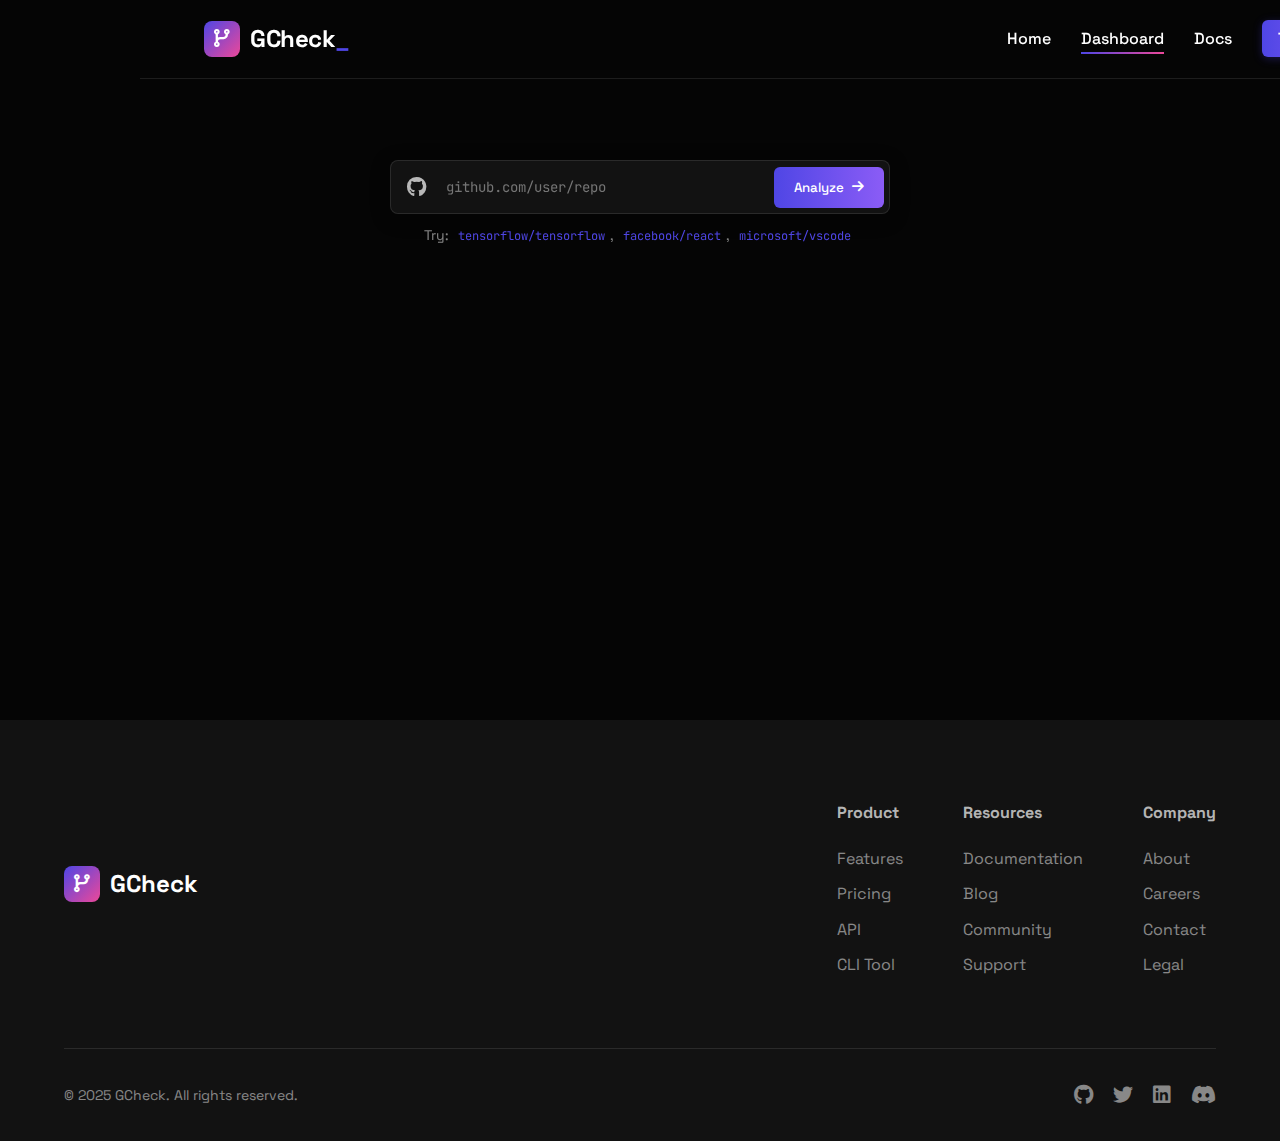
==== commit 734a30e0: "e" ====
--- a/dashboard.html
+++ b/dashboard.html
@@ -6,6 +6,7 @@
     <title>GCheck - Repository Analysis Dashboard</title>
     <link rel="stylesheet" href="css/style.css">
     <link rel="stylesheet" href="css/dashboard.css">
+    <meta name="viewport" content="width=device-width, initial-scale=1.0, maximum-scale=1.0, user-scalable=no">
 
     <link rel="stylesheet" href="https://cdnjs.cloudflare.com/ajax/libs/font-awesome/6.4.0/css/all.min.css">
     <link rel="preconnect" href="https://fonts.googleapis.com">
@@ -13,6 +14,7 @@
     <link href="https://fonts.googleapis.com/css2?family=Space+Grotesk:wght@300;400;500;600;700&family=JetBrains+Mono:wght@400;700&display=swap" rel="stylesheet">
 </head>
 <body>
+    <div class="container dashboard-container">
     <div class="noise-overlay"></div>
     
     <header>
--- a/css/dashboard.css
+++ b/css/dashboard.css
@@ -1083,3 +1083,214 @@
         grid-template-columns: 1fr;
     }
 }
+
+/* Mobile-specific fixes for dashboard */
+@media (max-width: 768px) {
+    /* General layout fixes */
+    .dashboard-main {
+        padding-top: 100px;
+    }
+    
+    .container {
+        width: 95%;
+    }
+    
+    /* Search box fixes */
+    .search-box {
+        flex-direction: column;
+        align-items: stretch;
+    }
+    
+    .search-box input {
+        width: 100%;
+        padding: 12px;
+    }
+    
+    .search-icon {
+        display: none;
+    }
+    
+    .analyze-btn {
+        width: 100%;
+        margin-top: 10px;
+        justify-content: center;
+    }
+    
+    /* Dashboard header fixes */
+    .dashboard-header {
+        flex-direction: column;
+        gap: 20px;
+    }
+    
+    .repo-info {
+        width: 100%;
+    }
+    
+    .repo-score {
+        align-self: center;
+    }
+    
+    /* Dashboard tabs fixes */
+    .dashboard-tabs {
+        overflow-x: auto;
+        white-space: nowrap;
+        padding-bottom: 5px;
+    }
+    
+    .tab {
+        padding: 10px 15px;
+        font-size: 13px;
+    }
+    
+    /* Dashboard grid fixes */
+    .dashboard-grid {
+        grid-template-columns: 1fr;
+    }
+    
+    .dashboard-card.wide {
+        grid-column: 1;
+    }
+    
+    /* Security breakdown fixes */
+    .security-item {
+        flex-direction: column;
+        align-items: flex-start;
+        gap: 8px;
+    }
+    
+    .security-label {
+        width: 100%;
+        margin-bottom: 5px;
+    }
+    
+    .security-bar {
+        width: 100%;
+    }
+    
+    .security-value {
+        width: 100%;
+        text-align: left;
+        margin-top: 5px;
+    }
+    
+    /* Vulnerability item fixes */
+    .vulnerability-header {
+        flex-direction: column;
+        align-items: flex-start;
+        gap: 8px;
+    }
+    
+    .vulnerability-severity {
+        align-self: flex-start;
+    }
+    
+    /* Timeline fixes */
+    .timeline-item {
+        flex-direction: column;
+        gap: 10px;
+    }
+    
+    .timeline-icon {
+        width: 30px;
+        height: 30px;
+        font-size: 14px;
+    }
+    
+    .timeline-content::before {
+        display: none;
+    }
+    
+    /* Contributors grid fixes */
+    .contributors-grid {
+        grid-template-columns: 1fr;
+    }
+    
+    /* Loading state fixes */
+    .loading-steps {
+        max-width: 100%;
+    }
+    
+    .step-label {
+        font-size: 14px;
+    }
+    
+    /* Chart fixes */
+    .chart-bars {
+        height: 150px;
+    }
+    
+    .chart-labels {
+        font-size: 10px;
+    }
+    
+    /* Language distribution fixes */
+    .language-labels {
+        grid-template-columns: 1fr;
+    }
+    
+    /* Recommendation items */
+    .recommendation-header {
+        flex-wrap: wrap;
+    }
+}
+
+/* Extra small devices */
+@media (max-width: 480px) {
+    .dashboard-main {
+        padding-top: 90px;
+    }
+    
+    .repo-details h3 {
+        font-size: 16px;
+    }
+    
+    .repo-meta {
+        flex-wrap: wrap;
+        gap: 10px;
+    }
+    
+    .dashboard-tabs {
+        padding: 0;
+    }
+    
+    .tab {
+        padding: 8px 12px;
+        font-size: 12px;
+    }
+    
+    .dashboard-content {
+        padding: 15px 10px;
+    }
+    
+    .dashboard-card {
+        padding: 15px;
+    }
+    
+    .dashboard-card h4 {
+        font-size: 14px;
+    }
+    
+    .score-circle {
+        width: 50px;
+        height: 50px;
+    }
+    
+    /* Fix for loading spinner */
+    .loading-spinner {
+        width: 40px;
+        height: 40px;
+    }
+    
+    .loading-text {
+        font-size: 16px;
+    }
+    
+    /* Fix for error message */
+    .error-icon {
+        font-size: 36px;
+    }
+    
+    .error-container h3 {
+        font-size: 18px;
+    }
+}
